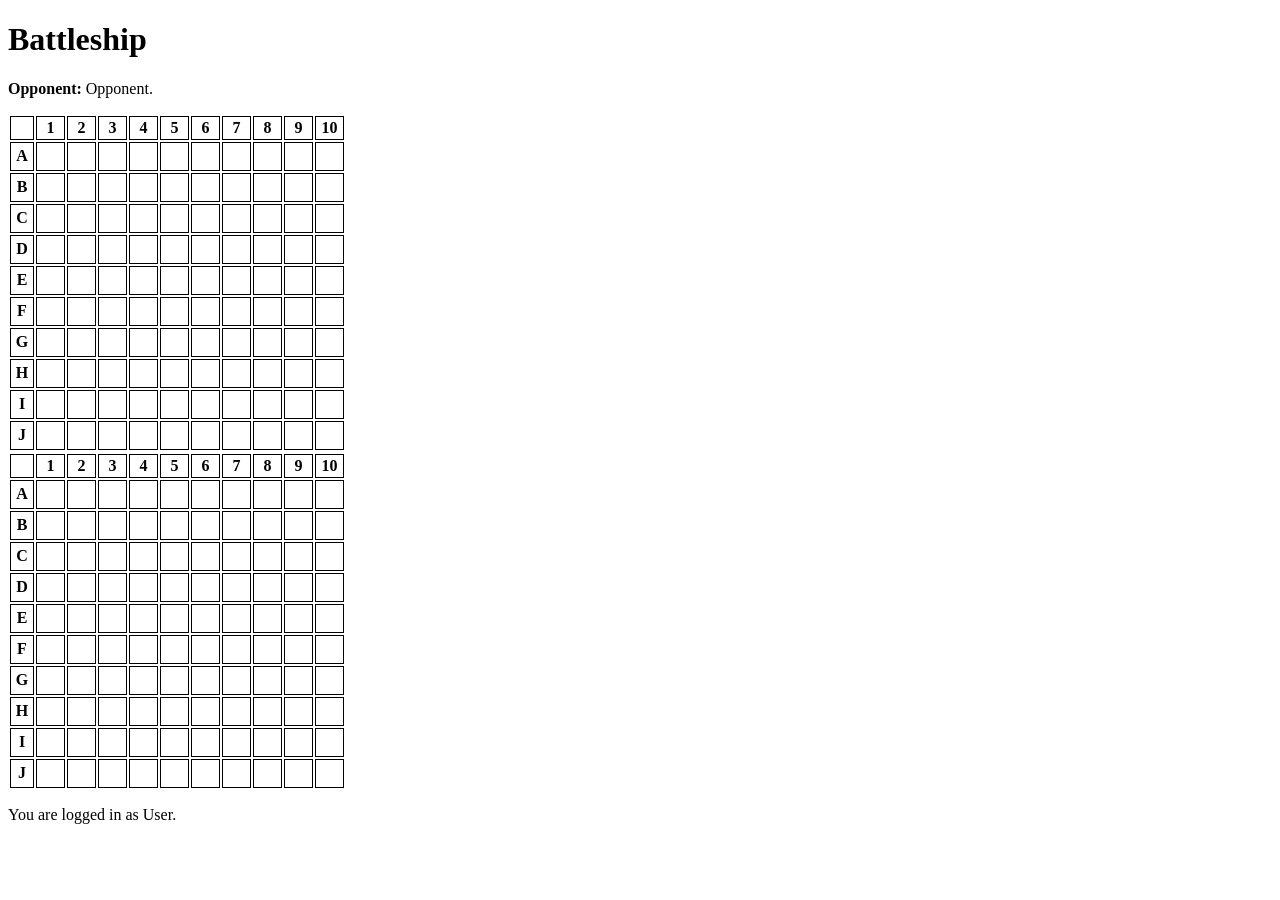
==== src/main/resources/static/game_view.html @ bc44dc67 "Add Game View code to display Salvos" ====
<!DOCTYPE html>
<html lang="en">
<head>
    <meta charset="UTF-8">
    <title>Battleship - Game View</title>
    <link rel="stylesheet" href="assets/styles/game_view.css">
</head>
<body>
    <h1>Battleship</h1>
    <p><strong>Opponent: </strong><span id="opponent">Opponent</span>.</p>
    <table id="topGrid"></table>
    <table id="bottomGrid"></table>
    <p>You are logged in as <span id="user">User</span>.</p>

<script
        src="https://code.jquery.com/jquery-3.1.1.min.js"
        integrity="sha256-hVVnYaiADRTO2PzUGmuLJr8BLUSjGIZsDYGmIJLv2b8="
        crossorigin="anonymous"></script>
<script src="assets/scripts/game_view.js"></script>
</body>
</html>
---- src/main/resources/static/assets/styles/game_view.css ----
td {
    border: solid black 1px;
    height: 25px;
    width: 25px;
}

th {
    border: solid black 1px;
    height: 20px;
    width: 20px;
}

.ship {
    background-color: black;
}

.hiddenSalvo {
    color: transparent;
}

.salvo {
    background-image: url("../images/salvo.jpg");
    background-size: cover;
    color: black;
    text-align: right;
    vertical-align: top;
    font-size: 18px;
}
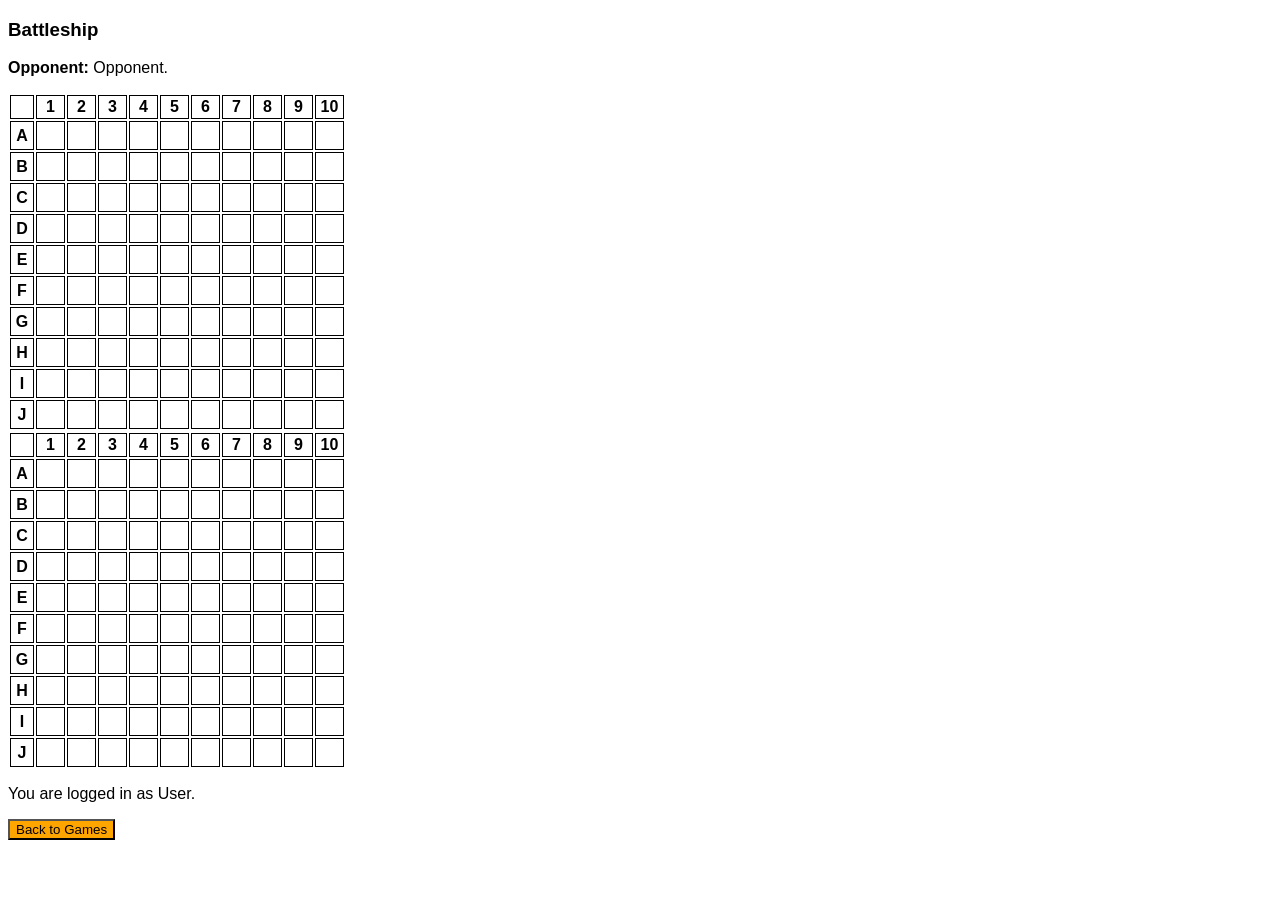
==== commit 3f652a32: "Add create, join and return to game functionalities." ====
--- a/src/main/resources/static/game_view.html
+++ b/src/main/resources/static/game_view.html
@@ -3,14 +3,15 @@
 <head>
     <meta charset="UTF-8">
     <title>Battleship - Game View</title>
-    <link rel="stylesheet" href="assets/styles/game_view.css">
+    <link rel="stylesheet" href="assets/styles/styles.css">
 </head>
 <body>
-    <h1>Battleship</h1>
+    <h3>Battleship</h3>
     <p><strong>Opponent: </strong><span id="opponent">Opponent</span>.</p>
     <table id="topGrid"></table>
     <table id="bottomGrid"></table>
     <p>You are logged in as <span id="user">User</span>.</p>
+    <button id="toGames" class="orangeBtn">Back to Games</button>
 
 <script
         src="https://code.jquery.com/jquery-3.1.1.min.js"
--- a/src/main/resources/static/assets/styles/styles.css
+++ b/src/main/resources/static/assets/styles/styles.css
@@ -0,0 +1,182 @@
+body {
+    font-family: sans-serif;
+}
+
+td {
+    border: solid black 1px;
+    height: 25px;
+    width: 25px;
+}
+
+th {
+    border: solid black 1px;
+    height: 20px;
+    width: 20px;
+}
+
+a {
+    text-decoration: none;
+    color: black;
+}
+
+.hidden {
+    display: none;
+}
+
+.ship {
+    background-color: black;
+}
+
+.hiddenSalvo {
+    color: transparent;
+}
+
+.salvo {
+    background-image: url("../images/salvo.jpg");
+    background-size: cover;
+    color: black;
+    text-align: right;
+    vertical-align: top;
+    font-size: 18px;
+}
+
+#gamesList table {
+    border: solid black 1px;
+    text-align: center;
+}
+
+#gamesList th {
+    padding: 5px;
+}
+
+#leaderBoard {
+    text-align: center;
+    color: whitesmoke;
+    width: 100%;
+}
+
+#leaderBoard td {
+    vertical-align: middle;
+    font-size: 12px;
+}
+
+/* GENERAL GAME CSS */
+
+header {
+    height: 100px;
+    background: cadetblue;
+    display: flex;
+    justify-content: space-between;
+    align-items: center;
+}
+
+header button, nav button {
+    height: 40px;
+    border-radius: 5px;
+    border: solid whitesmoke 1px;
+    margin: 10px;
+    width: 180px;
+    padding: 5px;
+}
+
+#loginPrompt {
+    background: green;
+}
+
+.orangeBtn {
+    background: orange;
+}
+
+h1 {
+    padding: 10px;
+    font-size: 50px;
+    font-family: fantasy;
+    color: whitesmoke;
+    align-self: flex-start;
+}
+
+footer {
+    line-height: 100px;
+    background: cadetblue;
+    color: whitesmoke;
+    text-align: center;
+    margin-top: 20px;
+}
+
+#login, #register {
+    background: rgba(0,0,0,0.5);
+    position: absolute;
+    height: 100%;
+    width: 100%;
+}
+
+form {
+    display: flex;
+    flex-direction: column;
+    width: 200px;
+    margin: auto;
+    background: whitesmoke;
+    border-radius: 20px;
+    border: solid cadetblue 2px;
+    padding: 40px;
+    margin-top: 150px;
+}
+
+
+/* GAME PANEL CSS */
+
+h2 {
+    font-size: 16px;
+    background: cadetblue;
+    padding: 5px;
+    border-radius: 10px 10px 0 0;
+    font-weight: bold;
+    color: whitesmoke;
+}
+
+.user {
+    padding: 30px;
+    width: 260px;
+}
+
+.user img, nav img {
+    height: 60px;
+}
+
+.date {
+    font-size: 12px;
+}
+
+#games {
+    display: flex;
+    flex-wrap: wrap;
+    padding: 5px;
+}
+
+.gameBlock {
+    text-align: center;
+    border: solid black 1px;
+    margin: 5px;
+    padding-bottom: 10px;
+    border-radius: 10px;
+    background: rgb(224, 248, 249);
+    font-size: 14px;
+}
+
+.gameParticipants {
+    display: flex;
+    justify-content: space-between;
+}
+
+/* MANAGER PAGE CSS */
+
+#manager {
+    display: flex;
+}
+
+#manager nav {
+    text-align: center;
+    background: rgb(46, 94, 104);
+    max-width: 500px;
+    min-width: 300px;
+}
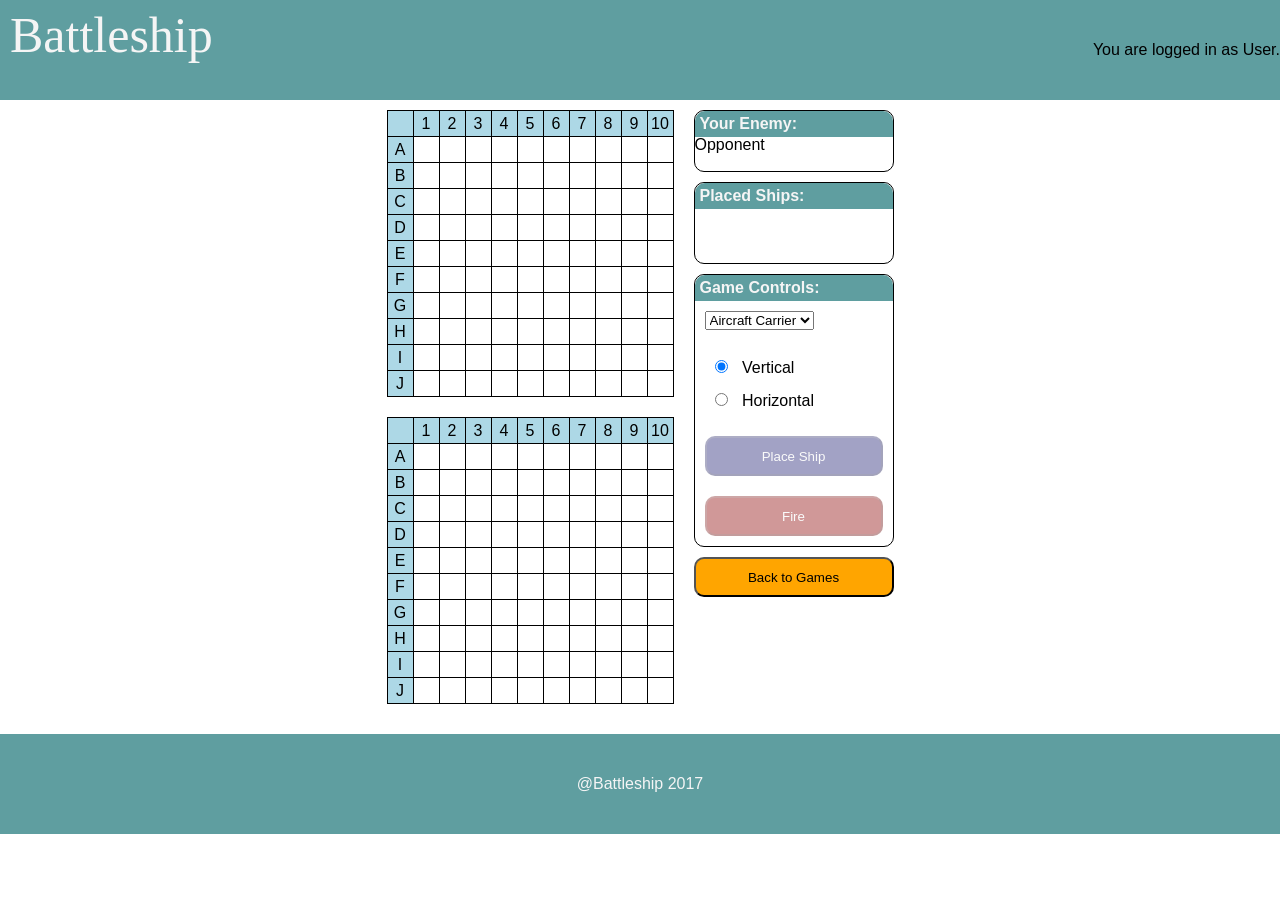
==== commit f5e6203a: "Add Place ships and Fire salvos functionalities" ====
--- a/src/main/resources/static/game_view.html
+++ b/src/main/resources/static/game_view.html
@@ -1,22 +1,63 @@
 <!DOCTYPE html>
 <html lang="en">
-<head>
-    <meta charset="UTF-8">
-    <title>Battleship - Game View</title>
-    <link rel="stylesheet" href="assets/styles/styles.css">
-</head>
-<body>
-    <h3>Battleship</h3>
-    <p><strong>Opponent: </strong><span id="opponent">Opponent</span>.</p>
-    <table id="topGrid"></table>
-    <table id="bottomGrid"></table>
-    <p>You are logged in as <span id="user">User</span>.</p>
-    <button id="toGames" class="orangeBtn">Back to Games</button>
+    <head>
+        <meta charset="UTF-8">
+        <title>Battleship - Game View</title>
+        <link rel="stylesheet" href="assets/styles/reset.css">
+        <link rel="stylesheet" href="assets/styles/styles.css">
+    </head>
+    <body>
 
-<script
-        src="https://code.jquery.com/jquery-3.1.1.min.js"
-        integrity="sha256-hVVnYaiADRTO2PzUGmuLJr8BLUSjGIZsDYGmIJLv2b8="
-        crossorigin="anonymous"></script>
-<script src="assets/scripts/game_view.js"></script>
-</body>
+        <header>
+            <h1>Battleship</h1>
+            <p>You are logged in as <span id="user">User</span>.</p>
+        </header>
+
+        <div id="gameView">
+            <div id="board">
+                <table id="topGrid"></table>
+                <table id="bottomGrid"></table>
+            </div>
+            <div id="gameSettings">
+                <div id="opponentInfo">
+                    <h2>Your Enemy:</h2>
+                    <p id="opponent">Opponent</p>
+                </div>
+
+                <div id="placedShips">
+                    <h2>Placed Ships:</h2>
+                    <ul id="shipList">
+
+                    </ul>
+                </div>
+
+                <div id="gameControls">
+                    <h2>Game Controls: </h2>
+                    <form>
+                        <select id="shipType">
+                            <option value="0">Aircraft Carrier</option>
+                            <option value="1">Battleship</option>
+                            <option value="2">Submarine</option>
+                            <option value="3">Destroyer</option>
+                            <option value="4">Patrol Boat</option>
+                        </select>
+
+                        <label id="orientation">
+                            <p><input type="radio" name="orientation" value="vertical" checked> Vertical</p>
+                            <p><input type="radio" name="orientation" value="horizontal"> Horizontal</p>
+                        </label>
+                    </form>
+                    <input type="button" class="blueBtn" id="placeShip" value="Place Ship" disabled>
+                    <input type="button" class="redBtn" id="fireSalvos" value="Fire" disabled>
+                </div>
+
+                <button id="toGames" class="orangeBtn">Back to Games</button>
+            </div>
+        </div>
+
+        <footer>@Battleship 2017</footer>
+
+        <script src="https://code.jquery.com/jquery-2.2.0.js"></script>
+        <script src="assets/scripts/game_view.js"></script>
+    </body>
 </html>
--- a/src/main/resources/static/assets/styles/styles.css
+++ b/src/main/resources/static/assets/styles/styles.css
@@ -1,26 +1,155 @@
+/* THROUGH PROJECT CSS IMPLEMENTATION */
+
 body {
     font-family: sans-serif;
 }
 
-td {
+header {
+    height: 100px;
+    background: cadetblue;
+    display: flex;
+    justify-content: space-between;
+    align-items: center;
+}
+
+header button, nav button {
+    height: 40px;
+    border-radius: 5px;
+    border: solid whitesmoke 1px;
+    margin: 10px;
+    width: 180px;
+    padding: 5px;
+}
+
+footer {
+    line-height: 100px;
+    background: cadetblue;
+    color: whitesmoke;
+    text-align: center;
+    margin-top: 20px;
+}
+
+h1 {
+    padding: 10px;
+    font-size: 50px;
+    font-family: fantasy;
+    color: whitesmoke;
+    align-self: flex-start;
+}
+
+h2 {
+    font-size: 16px;
+    background: cadetblue;
+    padding: 5px;
+    border-radius: 10px 10px 0 0;
+    font-weight: bold;
+    color: whitesmoke;
+}
+
+.hidden {
+    display: none;
+}
+
+.orangeBtn {
+    background: orange;
+}
+
+.blueBtn {
+    background: midnightblue;
+    color: whitesmoke;
+}
+
+.redBtn {
+    background: darkred;
+    color: whitesmoke;
+}
+
+/* GAME VIEW CSS */
+
+#gameView {
+    display: flex;
+    justify-content: center;
+}
+
+#board {
+    margin: 10px;
+}
+
+#gameSettings {
+    margin: 10px;
+    width: 200px;
+    display: flex;
+    flex-direction: column;
+}
+
+#opponentInfo {
+    border: solid black 1px;
+    border-radius: 10px;
+    height: 60px;
+}
+
+#placedShips {
+    border: solid black 1px;
+    border-radius: 10px;
+    min-height: 60px;
+    padding-bottom: 20px;
+    margin-top: 10px;
+}
+
+#shipList li {
+    font-size: 12px;
+    margin: 4px;
+}
+
+#gameControls {
+    display: flex;
+    flex-direction: column;
+    border: solid black 1px;
+    border-radius: 10px;
+    margin: 10px 0 10px 0;
+}
+
+#gameControls select, #gameControls input, #orientation {
+    margin: 10px;
+}
+
+#orientation {
+    display: flex;
+    flex-direction: column;
+}
+
+#toGames, #fireSalvos, #placeShip {
+    border-radius: 10px;
+    height: 40px;
+}
+
+#fireSalvos:disabled, #placeShip:disabled {
+    opacity: 0.4;
+}
+
+/* GAME GRIDS CSS */
+
+#topGrid {
+    margin-bottom: 20px;
+}
+
+#topGrid td, #bottomGrid td, #topGrid th, #bottomGrid th {
     border: solid black 1px;
     height: 25px;
     width: 25px;
-}
-
-th {
-    border: solid black 1px;
-    height: 20px;
-    width: 20px;
-}
-
-a {
-    text-decoration: none;
-    color: black;
-}
-
-.hidden {
-    display: none;
+    vertical-align: middle;
+}
+
+#topGrid th, #bottomGrid th {
+    background: lightblue;
+}
+
+.preSelected {
+    background: dimgray;
+}
+
+.wrongSelected {
+    background: rgb(239, 119, 127);
 }
 
 .ship {
@@ -40,67 +169,10 @@
     font-size: 18px;
 }
 
-#gamesList table {
-    border: solid black 1px;
-    text-align: center;
-}
-
-#gamesList th {
-    padding: 5px;
-}
-
-#leaderBoard {
-    text-align: center;
-    color: whitesmoke;
-    width: 100%;
-}
-
-#leaderBoard td {
-    vertical-align: middle;
-    font-size: 12px;
-}
-
-/* GENERAL GAME CSS */
-
-header {
-    height: 100px;
-    background: cadetblue;
-    display: flex;
-    justify-content: space-between;
-    align-items: center;
-}
-
-header button, nav button {
-    height: 40px;
-    border-radius: 5px;
-    border: solid whitesmoke 1px;
-    margin: 10px;
-    width: 180px;
-    padding: 5px;
-}
+/* HOME PAGE CSS */
 
 #loginPrompt {
     background: green;
-}
-
-.orangeBtn {
-    background: orange;
-}
-
-h1 {
-    padding: 10px;
-    font-size: 50px;
-    font-family: fantasy;
-    color: whitesmoke;
-    align-self: flex-start;
-}
-
-footer {
-    line-height: 100px;
-    background: cadetblue;
-    color: whitesmoke;
-    text-align: center;
-    margin-top: 20px;
 }
 
 #login, #register {
@@ -110,7 +182,7 @@
     width: 100%;
 }
 
-form {
+#loginForm, #registerForm {
     display: flex;
     flex-direction: column;
     width: 200px;
@@ -122,17 +194,7 @@
     margin-top: 150px;
 }
 
-
 /* GAME PANEL CSS */
-
-h2 {
-    font-size: 16px;
-    background: cadetblue;
-    padding: 5px;
-    border-radius: 10px 10px 0 0;
-    font-weight: bold;
-    color: whitesmoke;
-}
 
 .user {
     padding: 30px;
@@ -163,12 +225,17 @@
     font-size: 14px;
 }
 
+.gameBlock a {
+    text-decoration: none;
+    color: black;
+}
+
 .gameParticipants {
     display: flex;
     justify-content: space-between;
 }
 
-/* MANAGER PAGE CSS */
+/* MANAGER SCREEN CSS */
 
 #manager {
     display: flex;
@@ -179,4 +246,15 @@
     background: rgb(46, 94, 104);
     max-width: 500px;
     min-width: 300px;
+}
+
+#leaderBoard {
+    text-align: center;
+    color: whitesmoke;
+    width: 100%;
+}
+
+#leaderBoard td {
+    vertical-align: middle;
+    font-size: 12px;
 }
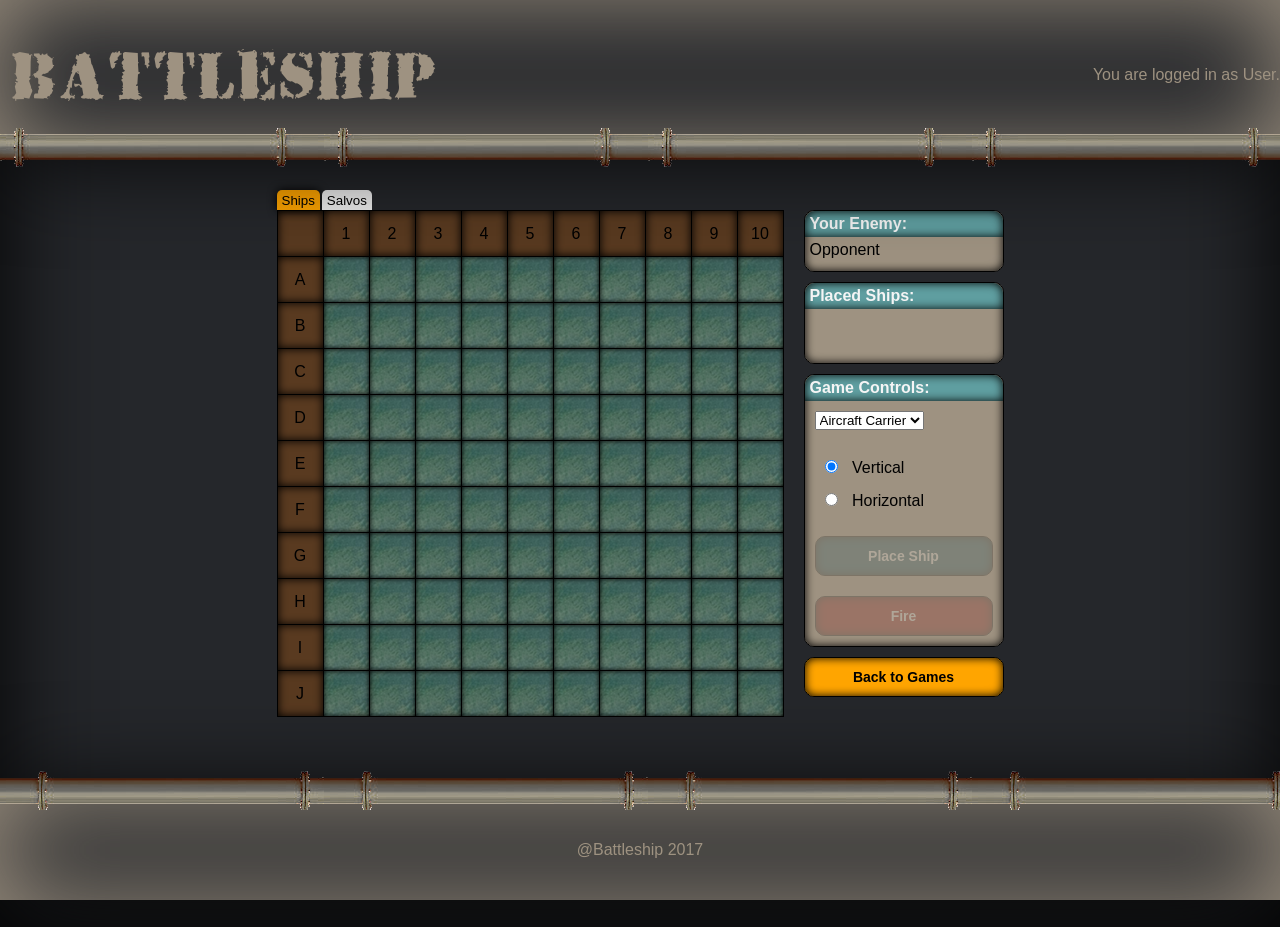
==== commit d7a5d7c6: "Redesign UI" ====
--- a/src/main/resources/static/game_view.html
+++ b/src/main/resources/static/game_view.html
@@ -9,14 +9,19 @@
     <body>
 
         <header>
-            <h1>Battleship</h1>
-            <p>You are logged in as <span id="user">User</span>.</p>
+            <div class="headerInfo">
+                <h1>Battleship</h1>
+                <p>You are logged in as <span id="user">User</span>.</p>
+            </div>
         </header>
+        <div class="pipe"></div>
+
 
         <div id="gameView">
             <div id="board">
+                <button id="shipGridBtn" class="active">Ships</button><button id="salvoGridBtn">Salvos</button>
                 <table id="topGrid"></table>
-                <table id="bottomGrid"></table>
+                <table id="bottomGrid" class="hidden"></table>
             </div>
             <div id="gameSettings">
                 <div id="opponentInfo">
@@ -51,11 +56,14 @@
                     <input type="button" class="redBtn" id="fireSalvos" value="Fire" disabled>
                 </div>
 
-                <button id="toGames" class="orangeBtn">Back to Games</button>
+                <button id="toGames">Back to Games</button>
             </div>
         </div>
-
-        <footer>@Battleship 2017</footer>
+        
+        <div class="pipe2"></div>
+        <footer>
+        @Battleship 2017
+        </footer>
 
         <script src="https://code.jquery.com/jquery-2.2.0.js"></script>
         <script src="assets/scripts/game_view.js"></script>
--- a/src/main/resources/static/assets/styles/styles.css
+++ b/src/main/resources/static/assets/styles/styles.css
@@ -1,39 +1,109 @@
+/* TODO BUG TO FIX: */
+/* You can place ships on the outter cells which are the headers. */
+
+/* IMPORTED FONTS */
+
+@font-face {
+    font-family: "Duedate";
+    src: url("../fonts/DueDate.ttf") format("truetype");
+}
+
 /* THROUGH PROJECT CSS IMPLEMENTATION */
 
 body {
     font-family: sans-serif;
+    background: rgb(37, 39, 43);
+    box-shadow: inset 0 0 100px;
+    min-height: 100vh;
 }
 
 header {
-    height: 100px;
-    background: cadetblue;
     display: flex;
     justify-content: space-between;
     align-items: center;
-}
-
-header button, nav button {
+    position: fixed;
+    width: 100%;
+    height: 150px;
+    top: 0;
+    background: rgb(37, 39, 43);
+    box-shadow: 0 0 100px black, inset 0 0 100px rgb(158, 146, 129);
+    z-index: 2;
+}
+
+.topGridCell, .bottomGridCell {
+    background-image: url("../images/sea_map.jpg");
+}
+
+.headerInfo {
+    display: flex;
+    justify-content: space-between;
+    align-items: center;
+    width: 100%;
+    color: rgb(158, 146, 129);
+}
+
+.pipe {
+    background: url("../images/pipe6.png");
+    height: 60px;
+    width: 100%;
+    position: fixed;
+    top: 110px;
+    z-index: 3;
+}
+
+.pipe2 {
+    background: url("../images/pipe7.png");
+    height: 60px;
+    width: 100%;
+    position: fixed;
+    bottom: 80px;
+    z-index: 3;
+}
+
+nav button {
     height: 40px;
     border-radius: 5px;
     border: solid whitesmoke 1px;
     margin: 10px;
     width: 180px;
     padding: 5px;
+    outline: none;
+}
+
+header button {
+    margin-right: 50px;
+    height: 40px;
+    border-radius: 5px;
+    border: solid black 1px;
+    width: 100px;
+    padding: 5px;
+    box-shadow: inset 0 0 10px black;
+    font-size: 16px;
+    outline: none;
+}
+
+#registerPrompt {
+    background: rgb(158, 146, 129);
 }
 
 footer {
     line-height: 100px;
-    background: cadetblue;
-    color: whitesmoke;
+    background: rgb(37, 39, 43);
+    color: rgb(158, 146, 129);
     text-align: center;
     margin-top: 20px;
+    position: fixed;
+    width: 100%;
+    bottom: 0;
+    box-shadow: 0 0 100px black, inset 0 0 100px rgb(158, 146, 129);
+    z-index: 2;
 }
 
 h1 {
     padding: 10px;
-    font-size: 50px;
-    font-family: fantasy;
-    color: whitesmoke;
+    font-size: 60px;
+    font-family: "Duedate", sans-serif;
+    color: rgb(158, 146, 129);
     align-self: flex-start;
 }
 
@@ -44,18 +114,25 @@
     border-radius: 10px 10px 0 0;
     font-weight: bold;
     color: whitesmoke;
+    box-shadow: inset 0 0 10px black;
 }
 
 .hidden {
     display: none;
 }
 
+.active {
+    background: orange;
+    box-shadow: 0 0 10px black;
+    outline: none;
+}
+
 .orangeBtn {
     background: orange;
 }
 
 .blueBtn {
-    background: midnightblue;
+    background: rgb(6, 71, 89);
     color: whitesmoke;
 }
 
@@ -64,11 +141,35 @@
     color: whitesmoke;
 }
 
+.whiteBtn {
+    background: whitesmoke;
+}
+
+#userInfo {
+    padding-top: 180px;
+}
+
+#games {
+    padding: 180px 100px 200px 100px;
+    display: flex;
+    flex-wrap: wrap;
+    align-items: flex-start;
+}
+
 /* GAME VIEW CSS */
 
 #gameView {
+    padding: 180px 0 200px 0;
+    margin: auto;
     display: flex;
     justify-content: center;
+}
+
+#shipGridBtn, #salvoGridBtn {
+    border: none;
+    border-radius: 5px 5px 0 0;
+    padding: 3px 5px 2px 5px;
+    margin-right: 2px;
 }
 
 #board {
@@ -76,21 +177,28 @@
 }
 
 #gameSettings {
-    margin: 10px;
+    margin: 30px 10px 10px 10px;
     width: 200px;
     display: flex;
     flex-direction: column;
 }
 
+#opponentInfo, #placedShips, #gameControls {
+    border: solid black 1px;
+    border-radius: 10px;
+    background: rgb(158, 146, 129);
+    box-shadow: inset 0 0 10px black;
+}
+
 #opponentInfo {
-    border: solid black 1px;
-    border-radius: 10px;
     height: 60px;
 }
 
+#opponentInfo p {
+    margin: 5px;
+}
+
 #placedShips {
-    border: solid black 1px;
-    border-radius: 10px;
     min-height: 60px;
     padding-bottom: 20px;
     margin-top: 10px;
@@ -104,8 +212,6 @@
 #gameControls {
     display: flex;
     flex-direction: column;
-    border: solid black 1px;
-    border-radius: 10px;
     margin: 10px 0 10px 0;
 }
 
@@ -118,30 +224,51 @@
     flex-direction: column;
 }
 
-#toGames, #fireSalvos, #placeShip {
+#toGames, #fireSalvos, #placeShip, #newGame, .joinBtnFrame button {
     border-radius: 10px;
     height: 40px;
+    font-size: 14px;
+    font-weight: bold;
+    border: solid black 1px;
+    box-shadow: inset 0 0 10px black;
+}
+
+.joinBtnFrame button {
+    width: 100px;
+    height: 30px;
+    border: none;
+}
+
+#newGame {
+    border-radius: 5px;
+    border: none;
+}
+
+#toGames {
+    background: orange;
+    border: solid black 1px;
+    box-shadow: inset 0 0 10px black;
+    font-weight: bold;
+    font-size: 14px;
 }
 
 #fireSalvos:disabled, #placeShip:disabled {
-    opacity: 0.4;
+    opacity: 0.2;
 }
 
 /* GAME GRIDS CSS */
 
-#topGrid {
-    margin-bottom: 20px;
-}
-
 #topGrid td, #bottomGrid td, #topGrid th, #bottomGrid th {
     border: solid black 1px;
-    height: 25px;
-    width: 25px;
+    height: 45px;
+    width: 45px;
     vertical-align: middle;
+    box-shadow: inset 0 0 5px black;
 }
 
 #topGrid th, #bottomGrid th {
-    background: lightblue;
+    background: rgb(89, 58, 32);
+    box-shadow: inset 0 0 10px black;
 }
 
 .preSelected {
@@ -153,7 +280,7 @@
 }
 
 .ship {
-    background-color: black;
+    background: black;
 }
 
 .hiddenSalvo {
@@ -161,7 +288,7 @@
 }
 
 .salvo {
-    background-image: url("../images/salvo.jpg");
+    background: url("../images/salvo3.png");
     background-size: cover;
     color: black;
     text-align: right;
@@ -170,10 +297,6 @@
 }
 
 /* HOME PAGE CSS */
-
-#loginPrompt {
-    background: green;
-}
 
 #login, #register {
     background: rgba(0,0,0,0.5);
@@ -191,13 +314,14 @@
     border-radius: 20px;
     border: solid cadetblue 2px;
     padding: 40px;
-    margin-top: 150px;
+    margin-top: 200px;
+    z-index: 4;
 }
 
 /* GAME PANEL CSS */
 
 .user {
-    padding: 30px;
+    padding: 20px 30px 10px 30px;
     width: 260px;
 }
 
@@ -207,12 +331,6 @@
 
 .date {
     font-size: 12px;
-}
-
-#games {
-    display: flex;
-    flex-wrap: wrap;
-    padding: 5px;
 }
 
 .gameBlock {
@@ -221,13 +339,11 @@
     margin: 5px;
     padding-bottom: 10px;
     border-radius: 10px;
-    background: rgb(224, 248, 249);
+    background: rgb(158, 146, 129);
     font-size: 14px;
-}
-
-.gameBlock a {
     text-decoration: none;
     color: black;
+    box-shadow: inset 0 0 10px black;
 }
 
 .gameParticipants {
@@ -239,22 +355,36 @@
 
 #manager {
     display: flex;
+    margin-right: 350px;
 }
 
 #manager nav {
     text-align: center;
     background: rgb(46, 94, 104);
-    max-width: 500px;
-    min-width: 300px;
+    width: 300px;
+    height: 100%;
+    position: fixed;
+    right: 0;
+    z-index: 1;
+    box-shadow: inset 0 0 40px black;
 }
 
 #leaderBoard {
     text-align: center;
-    color: whitesmoke;
+    background: rgb(158, 146, 129);
+    color: auto;
     width: 100%;
 }
 
 #leaderBoard td {
     vertical-align: middle;
-    font-size: 12px;
-}+    font-size: 14px;
+    border: solid rgb(89, 58, 32) 1px;
+    padding: 10px 5px 10px 5px;
+    box-shadow: inset 0 0 5px black;
+}
+
+.joinBtnFrame {
+    height: 40px;
+}
+
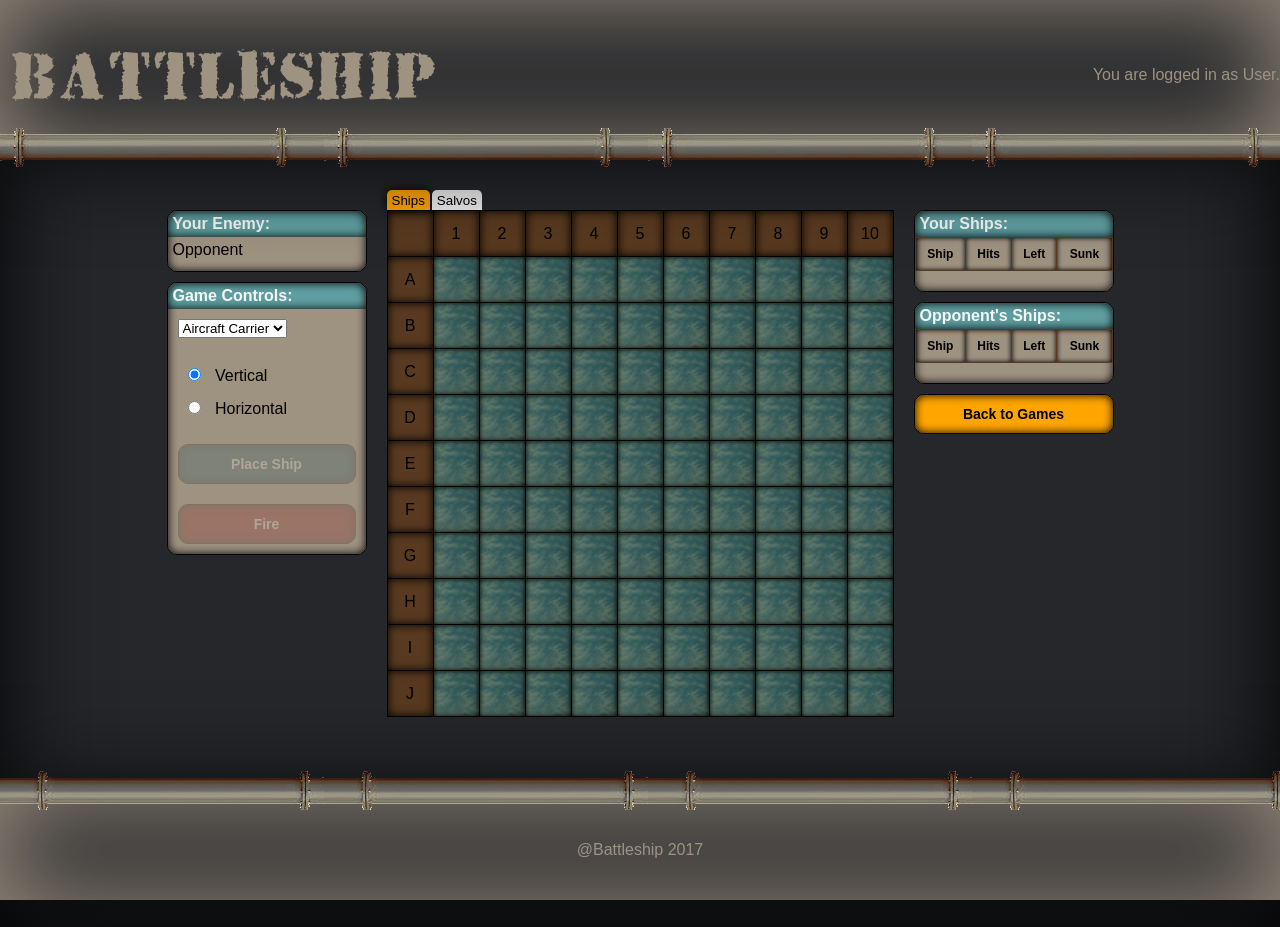
==== commit cb3506e2: "Add display hits" ====
--- a/src/main/resources/static/game_view.html
+++ b/src/main/resources/static/game_view.html
@@ -18,24 +18,11 @@
 
 
         <div id="gameView">
-            <div id="board">
-                <button id="shipGridBtn" class="active">Ships</button><button id="salvoGridBtn">Salvos</button>
-                <table id="topGrid"></table>
-                <table id="bottomGrid" class="hidden"></table>
-            </div>
-            <div id="gameSettings">
+            <div class="gameSettings">
                 <div id="opponentInfo">
                     <h2>Your Enemy:</h2>
                     <p id="opponent">Opponent</p>
                 </div>
-
-                <div id="placedShips">
-                    <h2>Placed Ships:</h2>
-                    <ul id="shipList">
-
-                    </ul>
-                </div>
-
                 <div id="gameControls">
                     <h2>Game Controls: </h2>
                     <form>
@@ -55,14 +42,54 @@
                     <input type="button" class="blueBtn" id="placeShip" value="Place Ship" disabled>
                     <input type="button" class="redBtn" id="fireSalvos" value="Fire" disabled>
                 </div>
+            </div>
+
+            <div id="board">
+                <button id="shipGridBtn" class="active">Ships</button><button id="salvoGridBtn">Salvos</button>
+                <table id="topGrid"></table>
+                <table id="bottomGrid" class="hidden"></table>
+            </div>
+            <div class="gameSettings">
+
+                <div class="placedShips">
+                    <h2>Your Ships:</h2>
+                    <table>
+                        <thead>
+                            <tr>
+                                <th>Ship</th>
+                                <th>Hits</th>
+                                <th>Left</th>
+                                <th>Sunk</th>
+                            </tr>
+                        </thead>
+                        <tbody id="shipList">
+                        </tbody>
+                    </table>
+                </div>
+                <div class="placedShips">
+                    <h2>Opponent's Ships:</h2>
+                    <table>
+                        <thead>
+                            <tr>
+                                <th>Ship</th>
+                                <th>Hits</th>
+                                <th>Left</th>
+                                <th>Sunk</th>
+                            </tr>
+                        </thead>
+                        <tbody id="opponentShipList">
+
+                        </tbody>
+                    </table>
+                </div>
 
                 <button id="toGames">Back to Games</button>
             </div>
         </div>
-        
+
         <div class="pipe2"></div>
         <footer>
-        @Battleship 2017
+            @Battleship 2017
         </footer>
 
         <script src="https://code.jquery.com/jquery-2.2.0.js"></script>
--- a/src/main/resources/static/assets/styles/styles.css
+++ b/src/main/resources/static/assets/styles/styles.css
@@ -1,6 +1,3 @@
-/* TODO BUG TO FIX: */
-/* You can place ships on the outter cells which are the headers. */
-
 /* IMPORTED FONTS */
 
 @font-face {
@@ -32,6 +29,7 @@
 
 .topGridCell, .bottomGridCell {
     background-image: url("../images/sea_map.jpg");
+    background-size: cover;
 }
 
 .headerInfo {
@@ -176,7 +174,7 @@
     margin: 10px;
 }
 
-#gameSettings {
+.gameSettings {
     margin: 30px 10px 10px 10px;
     width: 200px;
     display: flex;
@@ -198,16 +196,37 @@
     margin: 5px;
 }
 
-#placedShips {
+.placedShips {
     min-height: 60px;
     padding-bottom: 20px;
-    margin-top: 10px;
-}
-
-#shipList li {
+    margin-bottom: 10px;
+    border: solid black 1px;
+    border-radius: 10px;
+    background: rgb(158, 146, 129);
+    box-shadow: inset 0 0 10px black;
+}
+
+.placedShips table {
+    text-align: center;
+    width: 100%;
+}
+
+.placedShips td, .placedShips th {
     font-size: 12px;
-    margin: 4px;
-}
+    vertical-align: middle;
+    border: solid rgb(89, 58, 32) 1px;
+    padding: 10px 5px 10px 5px;
+    box-shadow: inset 0 0 5px black;
+}
+
+.placedShips  th {
+    font-weight: bold;
+}
+
+.placedShips img {
+    height: 20px;
+}
+
 
 #gameControls {
     display: flex;
@@ -288,7 +307,16 @@
 }
 
 .salvo {
-    background: url("../images/salvo3.png");
+    background: url("../images/salvo4.png");
+    background-size: cover;
+    color: black;
+    text-align: right;
+    vertical-align: top;
+    font-size: 18px;
+}
+
+.hit {
+    background: url("../images/hit.png");
     background-size: cover;
     color: black;
     text-align: right;
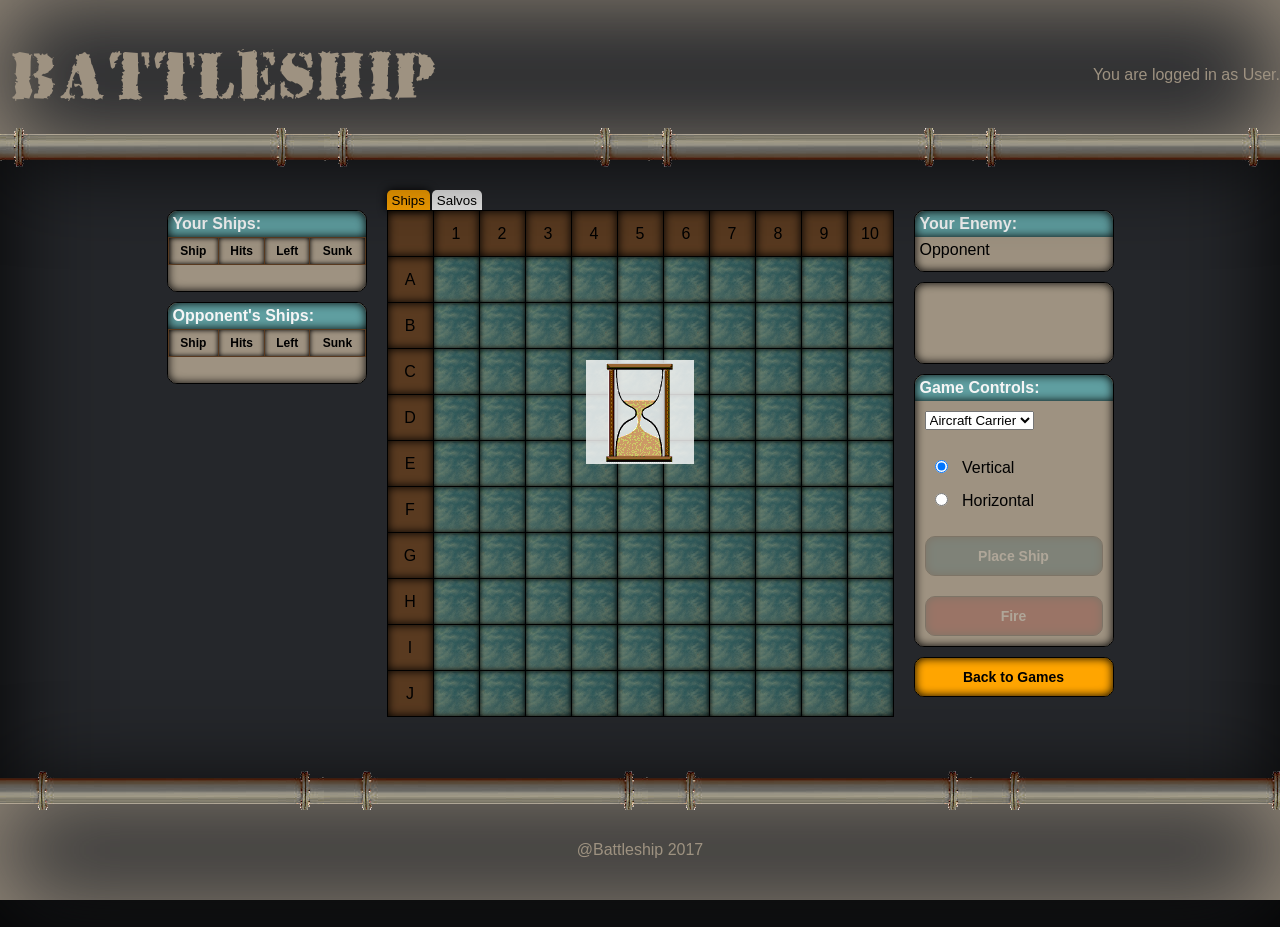
==== commit 2c75b9ed: "Add game logic" ====
--- a/src/main/resources/static/game_view.html
+++ b/src/main/resources/static/game_view.html
@@ -15,40 +15,17 @@
             </div>
         </header>
         <div class="pipe"></div>
-
+        
+        <div id="statusImage">
+            <img src="assets/images/sandwatch.gif" alt="Waiting.">
+        </div>
+        
+        <div id="gameOver" class="hidden">
+            <p>Game Over</p>
+        </div>
 
         <div id="gameView">
-            <div class="gameSettings">
-                <div id="opponentInfo">
-                    <h2>Your Enemy:</h2>
-                    <p id="opponent">Opponent</p>
-                </div>
-                <div id="gameControls">
-                    <h2>Game Controls: </h2>
-                    <form>
-                        <select id="shipType">
-                            <option value="0">Aircraft Carrier</option>
-                            <option value="1">Battleship</option>
-                            <option value="2">Submarine</option>
-                            <option value="3">Destroyer</option>
-                            <option value="4">Patrol Boat</option>
-                        </select>
 
-                        <label id="orientation">
-                            <p><input type="radio" name="orientation" value="vertical" checked> Vertical</p>
-                            <p><input type="radio" name="orientation" value="horizontal"> Horizontal</p>
-                        </label>
-                    </form>
-                    <input type="button" class="blueBtn" id="placeShip" value="Place Ship" disabled>
-                    <input type="button" class="redBtn" id="fireSalvos" value="Fire" disabled>
-                </div>
-            </div>
-
-            <div id="board">
-                <button id="shipGridBtn" class="active">Ships</button><button id="salvoGridBtn">Salvos</button>
-                <table id="topGrid"></table>
-                <table id="bottomGrid" class="hidden"></table>
-            </div>
             <div class="gameSettings">
 
                 <div class="placedShips">
@@ -83,8 +60,44 @@
                     </table>
                 </div>
 
+            </div>
+
+            <div id="board">
+                <button id="shipGridBtn" class="active">Ships</button><button id="salvoGridBtn">Salvos</button>
+                <table id="shipGrid"></table>
+                <table id="salvoGrid" class="hidden"></table>
+            </div>
+
+            <div class="gameSettings">
+                <div id="opponentInfo">
+                    <h2>Your Enemy:</h2>
+                    <p id="opponent">Opponent</p>
+                </div>
+
+                <div id="statusBoard"></div>
+
+                <div id="gameControls">
+                    <h2>Game Controls: </h2>
+                    <form>
+                        <select id="shipType">
+                            <option value="0">Aircraft Carrier</option>
+                            <option value="1">Battleship</option>
+                            <option value="2">Submarine</option>
+                            <option value="3">Destroyer</option>
+                            <option value="4">Patrol Boat</option>
+                        </select>
+
+                        <label id="orientation">
+                            <p><input type="radio" name="orientation" value="vertical" checked> Vertical</p>
+                            <p><input type="radio" name="orientation" value="horizontal"> Horizontal</p>
+                        </label>
+                    </form>
+                    <input type="button" class="blueBtn" id="placeShip" value="Place Ship" disabled>
+                    <input type="button" class="redBtn" id="fireSalvos" value="Fire" disabled>
+                </div>
                 <button id="toGames">Back to Games</button>
             </div>
+
         </div>
 
         <div class="pipe2"></div>
--- a/src/main/resources/static/assets/styles/styles.css
+++ b/src/main/resources/static/assets/styles/styles.css
@@ -27,7 +27,34 @@
     z-index: 2;
 }
 
-.topGridCell, .bottomGridCell {
+#statusImage, #gameOver {
+    position: absolute;
+    width: 100%;
+    text-align: center;
+    display: flex;
+    justify-content: center;
+    margin: 40vh auto;
+}
+
+#gameOver {
+    font-family: Duedate;
+    color: rgb(158, 146, 129);
+    font-size: 50px;
+    background: darkred;
+    padding: 10px;
+    box-shadow: 0 0 8px 4px black;
+}
+
+#statusImage.hidden, #gameOver.hidden {
+    display: none;
+}
+
+#statusImage img{
+    background: rgba(255,255,255,0.8);
+}
+
+
+.shipGridCell, .salvoGridCell {
     background-image: url("../images/sea_map.jpg");
     background-size: cover;
 }
@@ -170,6 +197,11 @@
     margin-right: 2px;
 }
 
+#statusBoard {
+    margin-top: 10px;
+    padding: 10px;
+}
+
 #board {
     margin: 10px;
 }
@@ -181,14 +213,14 @@
     flex-direction: column;
 }
 
-#opponentInfo, #placedShips, #gameControls {
+#opponentInfo, #placedShips, #gameControls, #statusBoard {
     border: solid black 1px;
     border-radius: 10px;
     background: rgb(158, 146, 129);
     box-shadow: inset 0 0 10px black;
 }
 
-#opponentInfo {
+#opponentInfo, #statusBoard {
     height: 60px;
 }
 
@@ -215,7 +247,7 @@
     font-size: 12px;
     vertical-align: middle;
     border: solid rgb(89, 58, 32) 1px;
-    padding: 10px 5px 10px 5px;
+    padding: 7px 5px 7px 5px;
     box-shadow: inset 0 0 5px black;
 }
 
@@ -277,7 +309,7 @@
 
 /* GAME GRIDS CSS */
 
-#topGrid td, #bottomGrid td, #topGrid th, #bottomGrid th {
+#shipGrid td, #salvoGrid td, #shipGrid th, #salvoGrid th {
     border: solid black 1px;
     height: 45px;
     width: 45px;
@@ -285,7 +317,7 @@
     box-shadow: inset 0 0 5px black;
 }
 
-#topGrid th, #bottomGrid th {
+#shipGrid th, #salvoGrid th {
     background: rgb(89, 58, 32);
     box-shadow: inset 0 0 10px black;
 }
@@ -300,6 +332,36 @@
 
 .ship {
     background: black;
+}
+
+.shipStartV {
+    background: url("../images/ship4.jpg");
+    background-size: cover;
+}
+
+.shipEndV {
+    background: url("../images/ship6.jpg");
+    background-size: cover;
+}
+
+.shipCenterV {
+    background: url("../images/ship5.jpg");
+    background-size: cover;
+}
+
+.shipStartH {
+    background: url("../images/ship1.jpg");
+    background-size: cover;
+}
+
+.shipEndH {
+    background: url("../images/ship3.jpg");
+    background-size: cover;
+}
+
+.shipCenterH {
+    background: url("../images/ship2.jpg");
+    background-size: cover;
 }
 
 .hiddenSalvo {
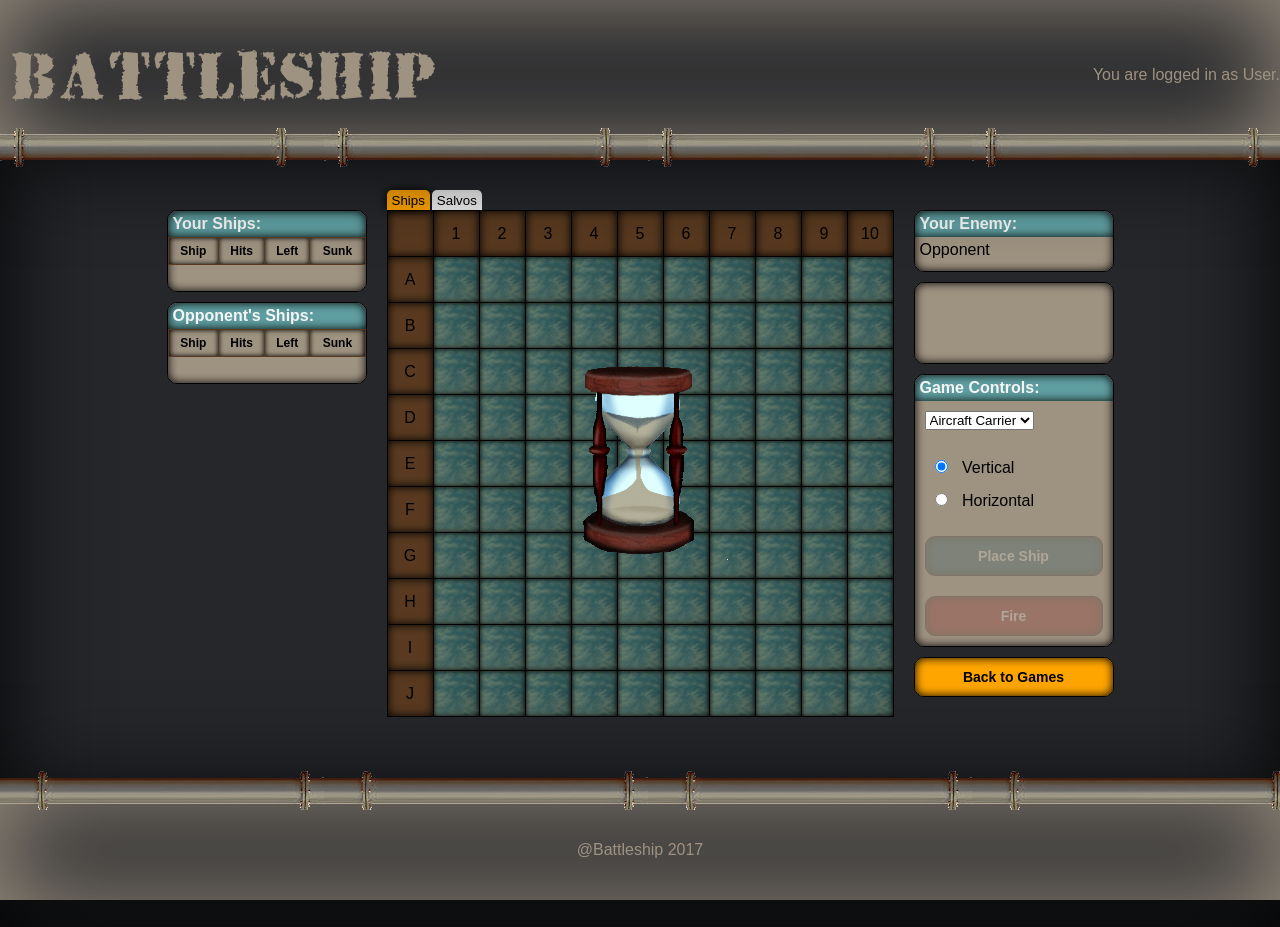
==== commit 5fa3a524: "Change database settings" ====
--- a/src/main/resources/static/game_view.html
+++ b/src/main/resources/static/game_view.html
@@ -17,7 +17,7 @@
         <div class="pipe"></div>
         
         <div id="statusImage">
-            <img src="assets/images/sandwatch.gif" alt="Waiting.">
+            <img src="assets/images/sandwatch2.gif" alt="Waiting.">
         </div>
         
         <div id="gameOver" class="hidden">
--- a/src/main/resources/static/assets/styles/styles.css
+++ b/src/main/resources/static/assets/styles/styles.css
@@ -49,9 +49,6 @@
     display: none;
 }
 
-#statusImage img{
-    background: rgba(255,255,255,0.8);
-}
 
 
 .shipGridCell, .salvoGridCell {
@@ -328,6 +325,11 @@
 
 .wrongSelected {
     background: rgb(239, 119, 127);
+}
+
+.shipIcon {
+    background: url("../images/battleship.png");
+    background-size: cover;
 }
 
 .ship {
